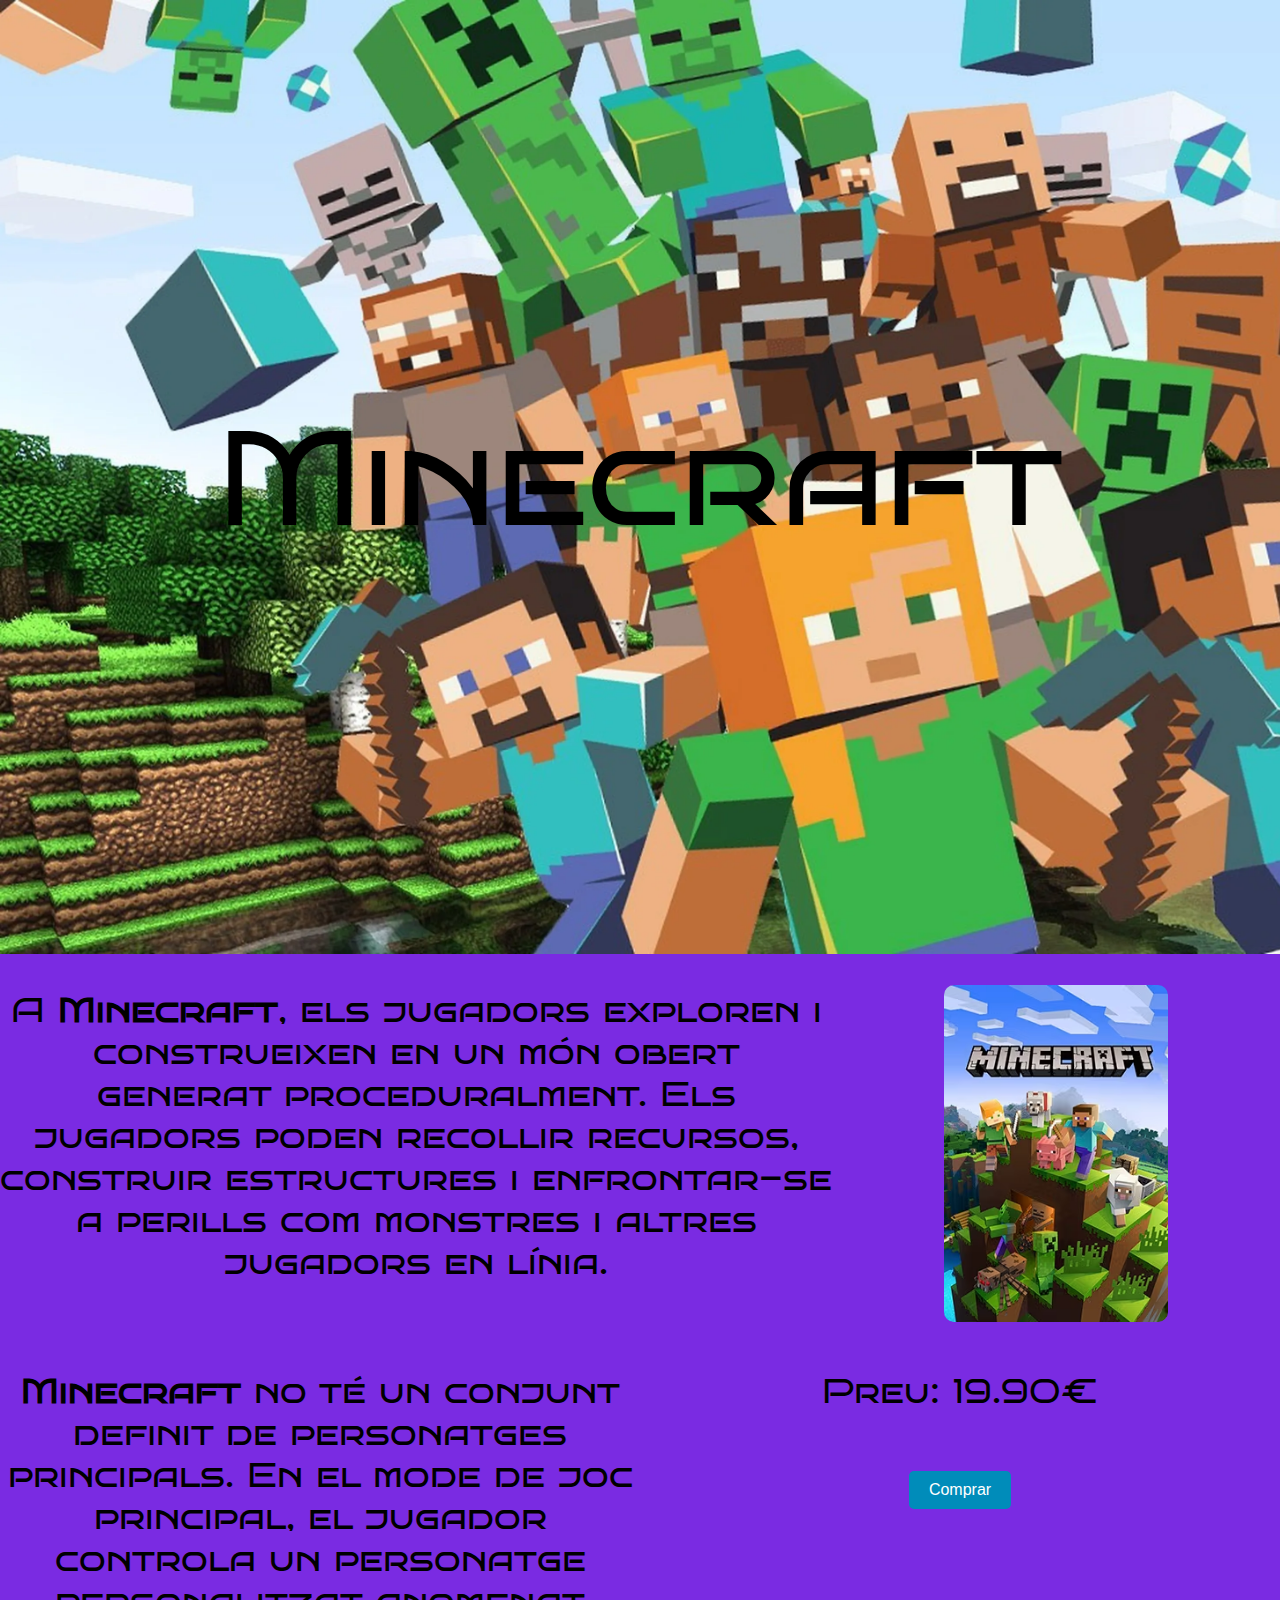
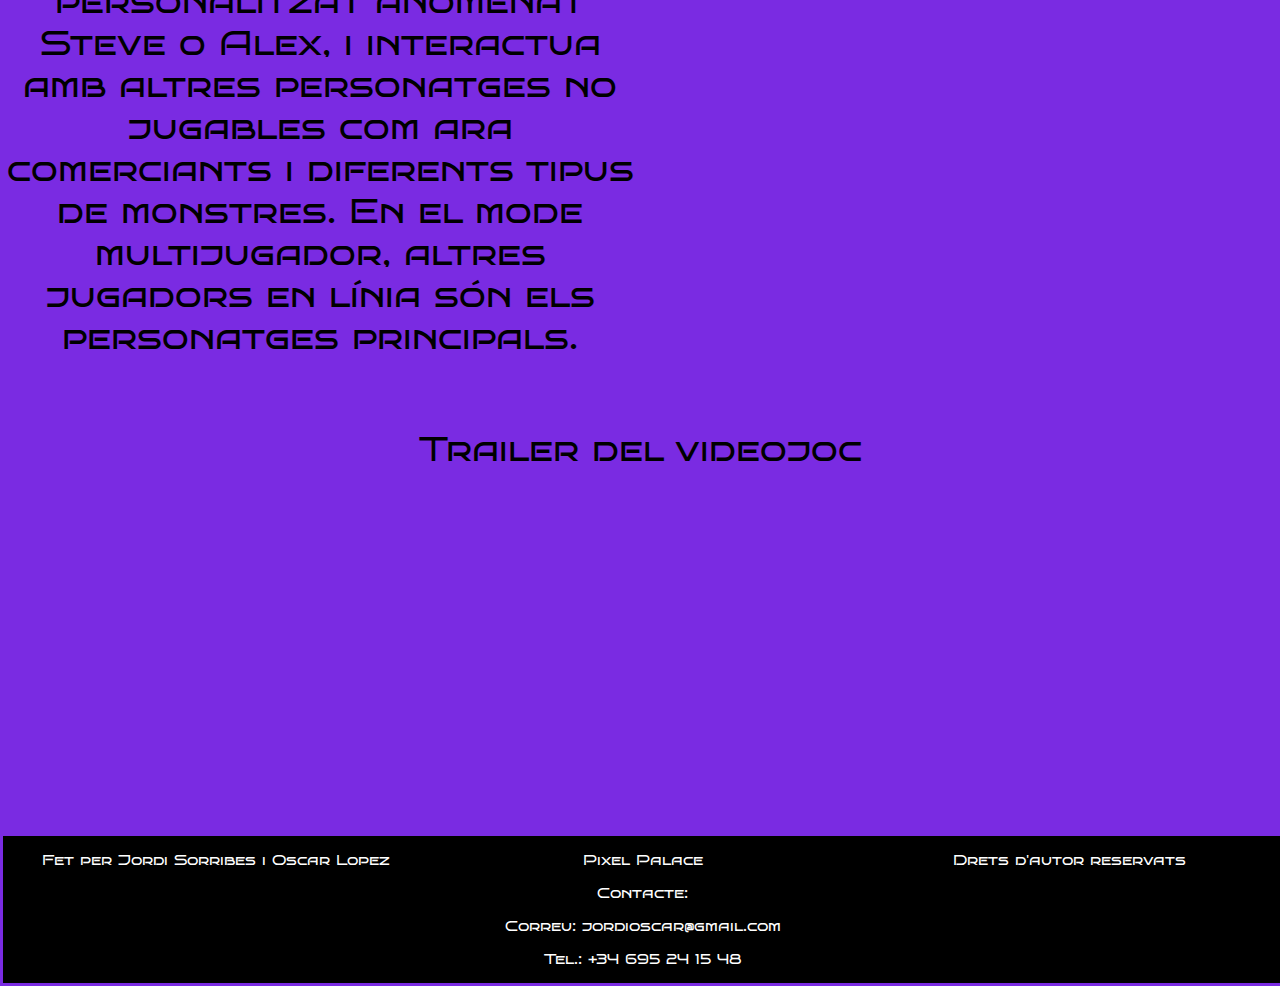
==== view/videojoc2.html @ 8ddca694 "estructure-final" ====
<!DOCTYPE html>
<html lang="en">
<head>
    <meta charset="UTF-8">
    <meta http-equiv="X-UA-Compatible" content="IE=edge">
    <meta name="viewport" content="width=device-width, initial-scale=1.0">
    <!-- indica el titulo de la pagina -->
    <title>Minecraft</title>
    <!-- indica el icono de la pagina -->
    <link rel="icon" href="./../img/icon.png">
    <!-- indica la hoja de estilos de css -->
    <link rel="stylesheet" href="./../css/style.videojocs.css">
    <!-- indica el google fonts utilizado en la pagina -->
    <link rel="preconnect" href="https://fonts.googleapis.com">
    <link rel="preconnect" href="https://fonts.gstatic.com" crossorigin>
    <link href="https://fonts.googleapis.com/css2?family=Bruno+Ace+SC&display=swap" rel="stylesheet">
</head>
<body>
    <!-- indica el encabezado de la pagina -->
    <header>
        <div class="headerminecraft">
            <p>Minecraft</p>
        </div>
    </header>
    <main>
        <div>
            <div class="rowpresentacion">
                <div class="column-2-1">
                    <p>A <strong>Minecraft</strong>, els jugadors exploren i construeixen en un món obert generat proceduralment. Els jugadors poden recollir recursos, construir estructures i enfrontar-se a perills com monstres i altres jugadors en línia.</p>
                </div>
                <div class="column-2-2">
                    <img src="./../img/Minecraft.jpg" class="stylesimgprod margintop">
                </div>
            </div>
            <div class="rowpresentacion">
                <div class="column-2-50">
                    <p><strong>Minecraft</strong> no té un conjunt definit de personatges principals. En el mode de joc principal, el jugador controla un personatge personalitzat anomenat Steve o Alex, i interactua amb altres personatges no jugables com ara comerciants i diferents tipus de monstres. En el mode multijugador, altres jugadors en línia són els personatges principals.</p>
                </div>
                <div class="column-2-50">
                    <p>Preu: 19.90€</p>
                    <button class="comprar">Comprar</button>
                </div>
            </div>
            <div class="rowvideo">
                <p>Trailer del videojoc</p>
                <iframe width="560" height="315" src="https://www.youtube.com/embed/jMe3tdyjouM" title="YouTube video player" frameborder="0" allow="accelerometer; autoplay; clipboard-write; encrypted-media; gyroscope; picture-in-picture; web-share" allowfullscreen></iframe>            </div>
        </div>
    </main>
    <footer>
        <div class="rowpresentacion">
			<div class="column-3-footer">
				<p>Fet per Jordi Sorribes i Oscar Lopez</p>
			</div>
            <div class="column-3-footer">
				<p>Pixel Palace</p>
                <p>Contacte:</p>
                <p>Correu: jordioscar@gmail.com</p>
                <p>Tel.: +34 695 24 15 48</p>
			</div>
            <div class="column-3-footer">
				<p>Drets d'autor reservats</p>
			</div>
		</div>
    </footer>
</body>
</html>
---- css/style.videojocs.css ----
html {
    font-size: 50px;
}
body {
    margin: 0;
    font-family: 'Bruno Ace SC', cursive;
    background-color: rgb(122, 43, 226);
}
header {
    height: 106vh;
}
/* indica el estilo css de los div que se encuentran dentro del encabezado */
.headerzelda {
    position: absolute;
    width: 100%;
    height: 100%;
    display: flex;
    justify-content: center;
    align-items: center;
    background-image: url("./../img/headerzelda.jpg");
    background-size: cover;
    position: relative;
}
.headerminecraft {
    position: absolute;
    width: 100%;
    height: 100%;
    display: flex;
    justify-content: center;
    align-items: center;
    background-image: url("./../img/headerminecraft.jpg");
    background-size: cover;
    position: relative;
}
.headerpacman {
    position: absolute;
    width: 100%;
    height: 100%;
    display: flex;
    justify-content: center;
    align-items: center;
    background-image: url("./../img/headerpacman.jpg");
    background-size: cover;
    position: relative;
}
.headergta5 {
    position: absolute;
    width: 100%;
    height: 100%;
    display: flex;
    justify-content: center;
    align-items: center;
    background-image: url("./../img/headergta.jpg");
    background-size: cover;
    position: relative;
}
.headerrdr2 {
    position: absolute;
    width: 100%;
    height: 100%;
    display: flex;
    justify-content: center;
    align-items: center;
    background-image: url("./../img/headerrdr2.jpg");
    background-size: cover;
    position: relative;
}
/* indica el estilo css de todos los elementos p de los div que se encuentran dentro del encabezado */
header div p {
    font-size: 2.7rem;
    text-align: center; 
    color: rgb(0, 0, 0);
}
header .headerpacman p {
    font-size: 2.7rem;
    text-align: center; 
    color: rgb(255, 255, 255);
}
header .headerrdr2 p {
    font-size: 2.7rem;
    text-align: center; 
    color: rgb(255, 255, 255);
}
.rowpresentacion {
    display: flex;
    flex-wrap: wrap;
    width: 100%;
    margin: 0 auto;
    text-align: center;
    justify-content: center;
}
.column-2-1 {
    width: 65%;
}
.column-2-1 p {
    font-size: 0.7rem;
}
.column-2-2 {
    width: 35%;
}
.column-2-2 img {
    width: 50%;
    vertical-align: center;
    border-radius: 10px;
}
.margintop {
    margin-top: 7%;
}
.column-2-50 {
    width: 50%;
}
.column-2-50 p {
    font-size: 0.7rem;
}
.comprar {
    background-color: #008CBA;
    color: white;
    border: none;
    padding: 10px 20px;
    text-align: center;
    text-decoration: none;
    display: inline-block;
    font-size: 16px;
    cursor: pointer;
    border-radius: 5px;
}
.rowvideo {
    width: 100%;
    text-align: center;
    justify-content: center;
}
.rowvideo p {
    font-size: 0.7rem;
}
footer {
	padding: 3px;
	width: 100%;
	bottom: 0;
	left: 0;
}
.column-3-footer {
    width: 33.33%;
    background-color: black;
    color: white;
}
.column-3-footer p {
    font-size: 0.3rem;
}
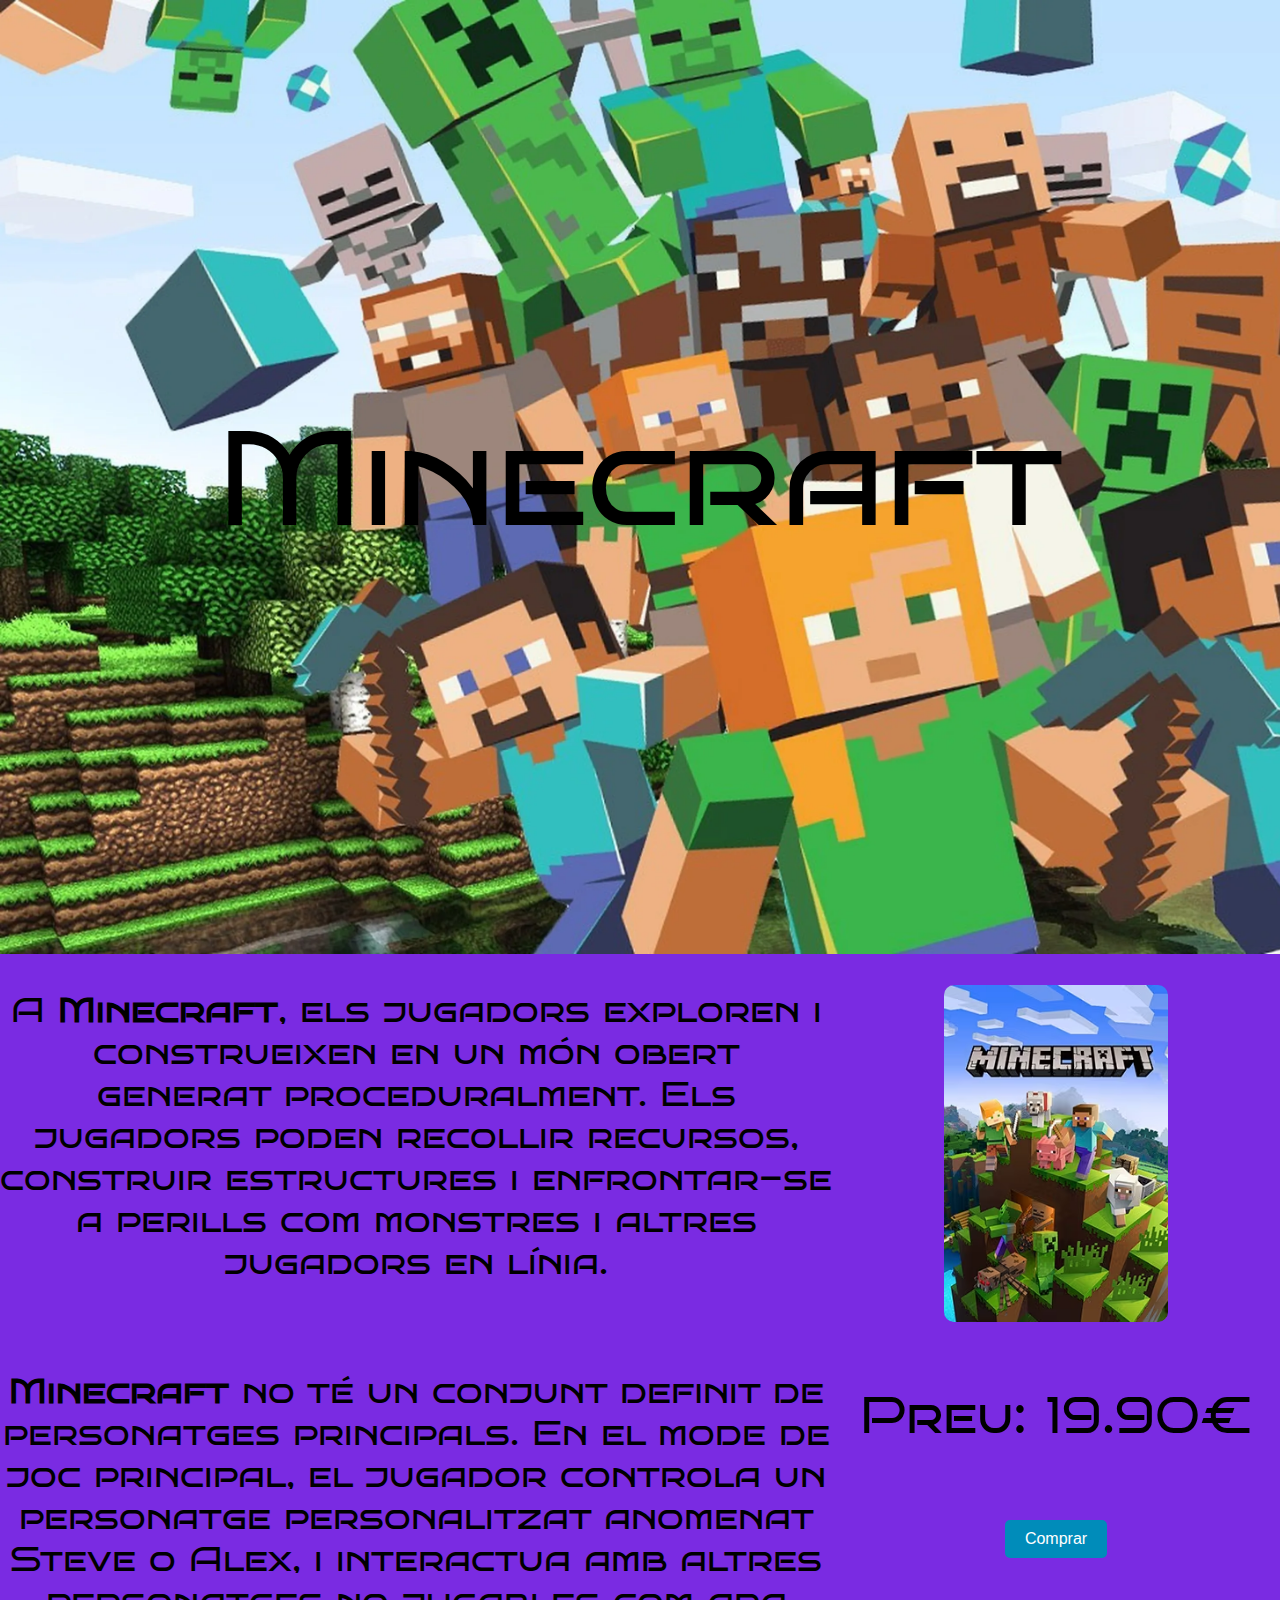
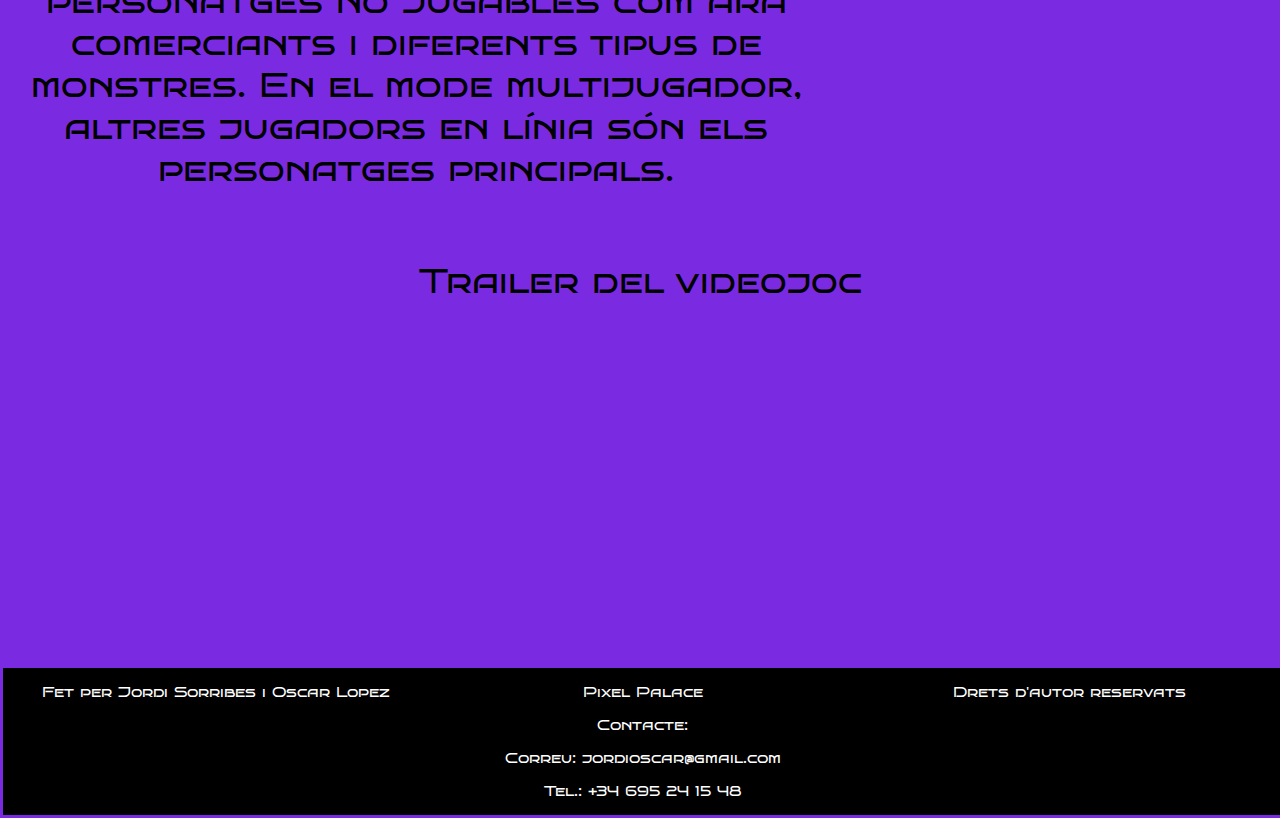
==== commit b80df961: "final" ====
--- a/view/videojoc2.html
+++ b/view/videojoc2.html
@@ -25,27 +25,34 @@
     <main>
         <div>
             <div class="rowpresentacion">
+                <!-- indica la descripcion del videojuego -->
                 <div class="column-2-1">
                     <p>A <strong>Minecraft</strong>, els jugadors exploren i construeixen en un món obert generat proceduralment. Els jugadors poden recollir recursos, construir estructures i enfrontar-se a perills com monstres i altres jugadors en línia.</p>
                 </div>
+                <!-- indica la imagen del videojuego -->
                 <div class="column-2-2">
                     <img src="./../img/Minecraft.jpg" class="stylesimgprod margintop">
                 </div>
             </div>
             <div class="rowpresentacion">
-                <div class="column-2-50">
+                <!-- indica los personajes del videojuego -->
+                <div class="column-2-1">
                     <p><strong>Minecraft</strong> no té un conjunt definit de personatges principals. En el mode de joc principal, el jugador controla un personatge personalitzat anomenat Steve o Alex, i interactua amb altres personatges no jugables com ara comerciants i diferents tipus de monstres. En el mode multijugador, altres jugadors en línia són els personatges principals.</p>
                 </div>
-                <div class="column-2-50">
+                <!-- indica lel precio del videojuego -->
+                <div class="column-2-2">
                     <p>Preu: 19.90€</p>
                     <button class="comprar">Comprar</button>
                 </div>
             </div>
+            <!-- indica el trailer del videojuego -->
             <div class="rowvideo">
                 <p>Trailer del videojoc</p>
                 <iframe width="560" height="315" src="https://www.youtube.com/embed/jMe3tdyjouM" title="YouTube video player" frameborder="0" allow="accelerometer; autoplay; clipboard-write; encrypted-media; gyroscope; picture-in-picture; web-share" allowfullscreen></iframe>            </div>
+            </div>
         </div>
     </main>
+    <!-- indica el pie de pagina de la pagina -->
     <footer>
         <div class="rowpresentacion">
 			<div class="column-3-footer">
--- a/css/style.videojocs.css
+++ b/css/style.videojocs.css
@@ -1,15 +1,18 @@
+/* Establece el tamaño de fuente base para el documento */
 html {
     font-size: 50px;
 }
+/* Estiliza el cuerpo del documento */
 body {
     margin: 0;
     font-family: 'Bruno Ace SC', cursive;
     background-color: rgb(122, 43, 226);
 }
+/* Estiliza el encabezado */
 header {
     height: 106vh;
 }
-/* indica el estilo css de los div que se encuentran dentro del encabezado */
+/* Estiliza los diferentes encabezados de juegos */
 .headerzelda {
     position: absolute;
     width: 100%;
@@ -21,6 +24,7 @@
     background-size: cover;
     position: relative;
 }
+/* Estiliza los diferentes encabezados de juegos */
 .headerminecraft {
     position: absolute;
     width: 100%;
@@ -32,6 +36,7 @@
     background-size: cover;
     position: relative;
 }
+/* Estiliza los diferentes encabezados de juegos */
 .headerpacman {
     position: absolute;
     width: 100%;
@@ -43,6 +48,7 @@
     background-size: cover;
     position: relative;
 }
+/* Estiliza los diferentes encabezados de juegos */
 .headergta5 {
     position: absolute;
     width: 100%;
@@ -54,6 +60,7 @@
     background-size: cover;
     position: relative;
 }
+/* Estiliza los diferentes encabezados de juegos */
 .headerrdr2 {
     position: absolute;
     width: 100%;
@@ -65,22 +72,25 @@
     background-size: cover;
     position: relative;
 }
-/* indica el estilo css de todos los elementos p de los div que se encuentran dentro del encabezado */
+/* Estiliza los párrafos de los encabezados de juegos */
 header div p {
     font-size: 2.7rem;
     text-align: center; 
     color: rgb(0, 0, 0);
 }
+/* Estiliza los párrafos de los encabezados de juegos */
 header .headerpacman p {
     font-size: 2.7rem;
     text-align: center; 
     color: rgb(255, 255, 255);
 }
+/* Estiliza los párrafos de los encabezados de juegos */
 header .headerrdr2 p {
     font-size: 2.7rem;
     text-align: center; 
     color: rgb(255, 255, 255);
 }
+/* Estilos previamente explicados */
 .rowpresentacion {
     display: flex;
     flex-wrap: wrap;
@@ -89,29 +99,29 @@
     text-align: center;
     justify-content: center;
 }
+/* indica la columna dividida en 65% */
 .column-2-1 {
     width: 65%;
 }
+/* indica el parrafo de la columna dividida */
 .column-2-1 p {
     font-size: 0.7rem;
 }
+/* indica la columna dividida en 35% */
 .column-2-2 {
     width: 35%;
 }
+/* indica el estilo de las iamgenes de la columna dividida */
 .column-2-2 img {
     width: 50%;
     vertical-align: center;
     border-radius: 10px;
 }
+/* indica el margen top */
 .margintop {
     margin-top: 7%;
 }
-.column-2-50 {
-    width: 50%;
-}
-.column-2-50 p {
-    font-size: 0.7rem;
-}
+/* indica el estilo del boton */
 .comprar {
     background-color: #008CBA;
     color: white;
@@ -124,25 +134,45 @@
     cursor: pointer;
     border-radius: 5px;
 }
+/* indica el estilo del video del trailer */
 .rowvideo {
     width: 100%;
     text-align: center;
     justify-content: center;
 }
+/* indica el estilo del parrafo del trailer */
 .rowvideo p {
     font-size: 0.7rem;
 }
+ /* indica el estilo del pie de pagina */
 footer {
 	padding: 3px;
 	width: 100%;
 	bottom: 0;
 	left: 0;
 }
+/* indica el estilo de las columnas del footer */
 .column-3-footer {
     width: 33.33%;
     background-color: black;
     color: white;
 }
+/* indica el estilo de los parrafos de las columnas del footer */
 .column-3-footer p {
     font-size: 0.3rem;
 }
+/* Estilos responsivos para pantallas con un ancho máximo de 800px */
+@media screen and (max-width: 800px) {
+    html {
+        font-size: 25px;
+    }
+    header {
+        height: 80vh;
+    }
+    .column-2-1 {
+        width: 100%;
+    }
+    .column-2-2 {
+        width: 100%;
+    }
+}
